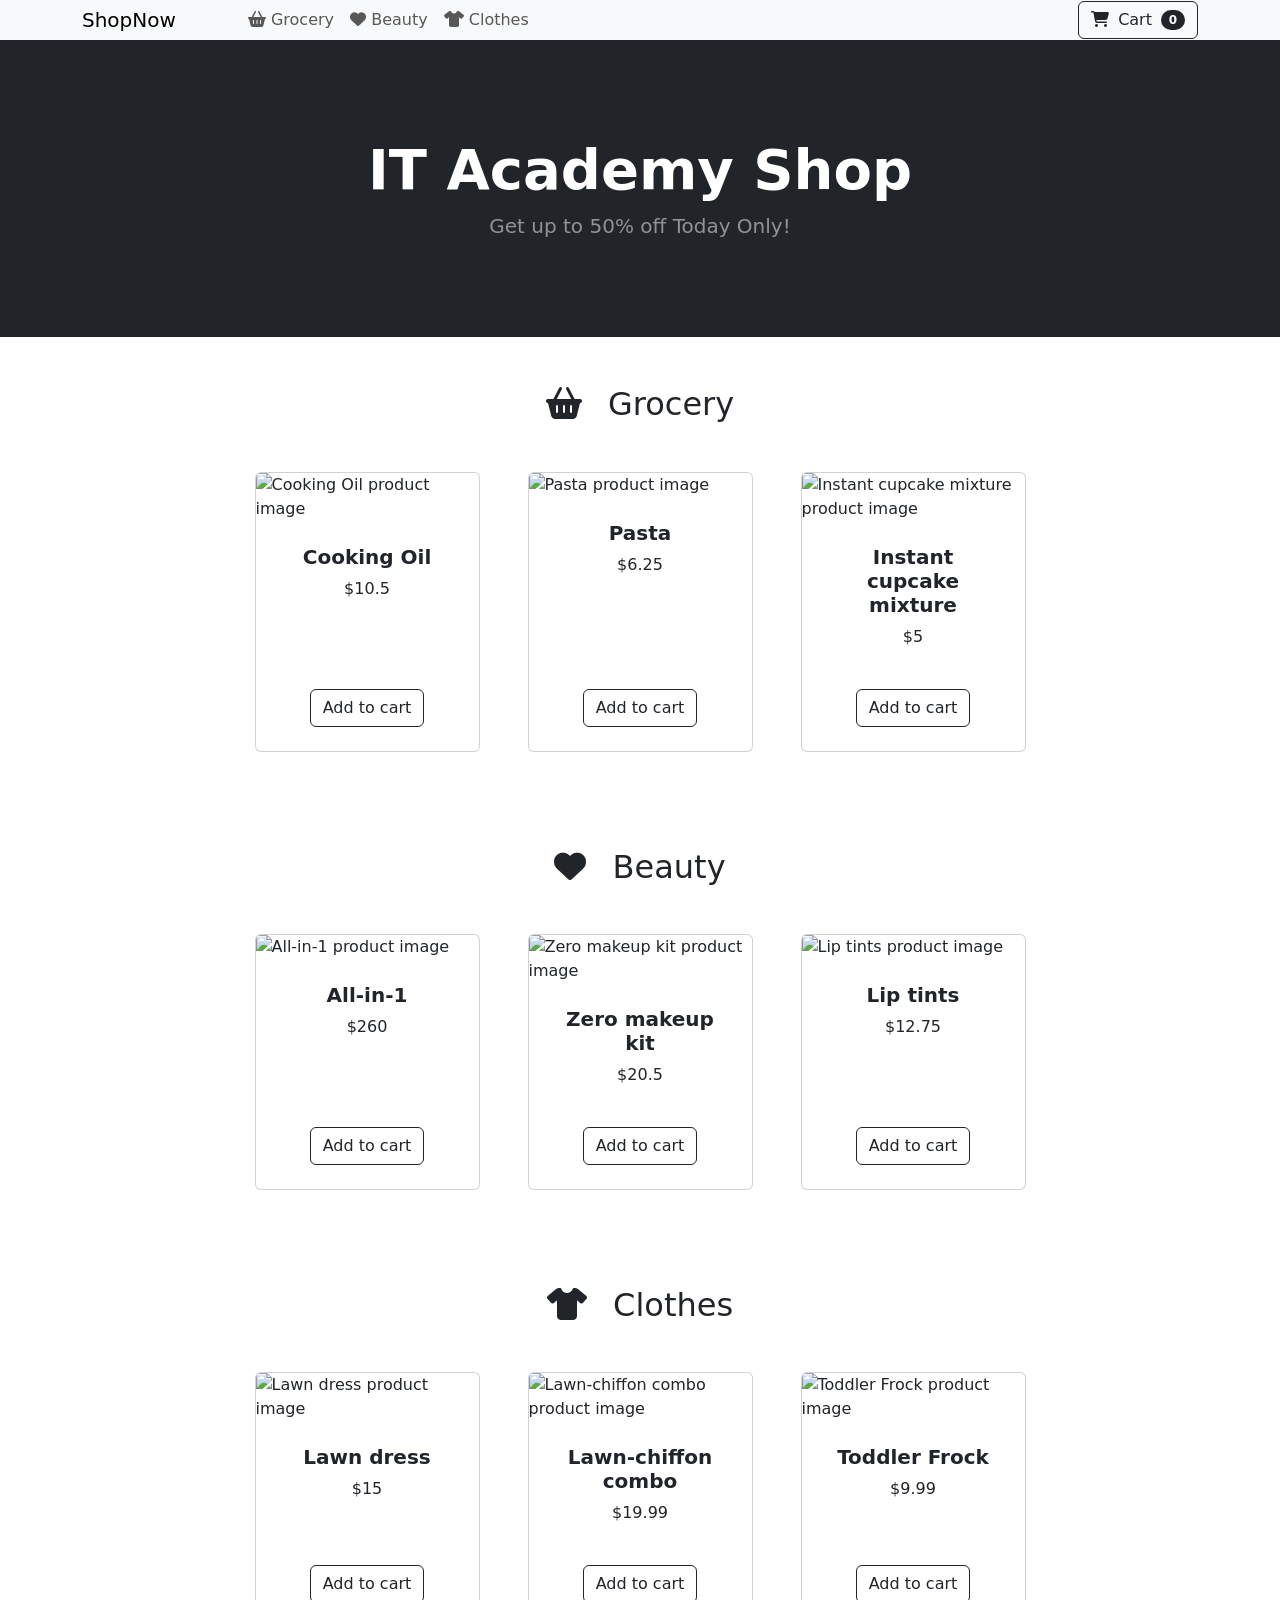
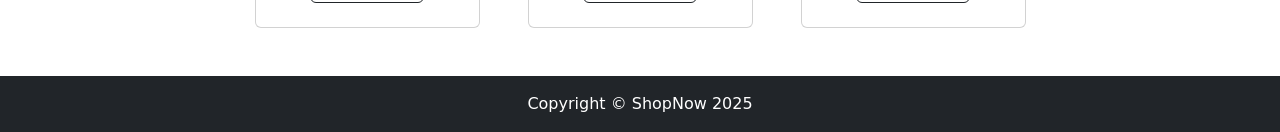
==== index.html @ 515b3934 "eShop logic implemented" ====
<!DOCTYPE html>
<html lang="en">

<head>
	<meta charset="utf-8" />
	<meta name="viewport" content="width=device-width, initial-scale=1, shrink-to-fit=no" />
	<meta name="description" content="ShopNow - Your one-stop shop for grocery, beauty and clothes" />
	<meta name="author" content="IT Academy" />
	<meta name="theme-color" content="#212529" />
	<title>ShopNow - Online Shopping</title>
	<!-- Favicon-->
	<link rel="icon" type="image/x-icon" href="images/favicon.ico" />
	<link href="https://cdn.jsdelivr.net/npm/bootstrap@5.3.0/dist/css/bootstrap.min.css" rel="stylesheet"
		integrity="sha384-9ndCyUaIbzAi2FUVXJi0CjmCapSmO7SnpJef0486qhLnuZ2cdeRhO02iuK6FUUVM" crossorigin="anonymous">

	<!-- Fontawesome icons-->
	<link rel="stylesheet" href="https://cdnjs.cloudflare.com/ajax/libs/font-awesome/6.4.0/css/all.min.css"
		integrity="sha512-iecdLmaskl7CVkqkXNQ/ZH/XLlvWZOJyj7Yy7tcenmpD1ypASozpmT/E0iPtmFIB46ZmdtAc9eNBvH0H/ZpiBw=="
		crossorigin="anonymous" referrerpolicy="no-referrer" />
	<link rel="stylesheet" href="css/styles.css">
</head>

<body>
	<!-- Skip Navigation -->
	<a href="#main-content" class="skip-link visually-hidden-focusable">Skip to main content</a>

	<!-- Navigation-->
	<header class="primary-header">
		<nav class="navbar py-3 py-lg-0 navbar-light bg-light navbar-expand-lg" id="main-nav">
			<div class="container">
				<a class="navbar-brand" href="#!" aria-label="ShopNow Home">ShopNow</a>

				<aside class="shopping-cart-wrapper d-flex flex-row order-lg-last align-items-center">
					<button class="navbar-toggler order-last" type="button" data-bs-toggle="collapse"
						data-bs-target="#navbar" aria-expanded="false" aria-controls="navbar"
						aria-label="Toggle navigation">
						<span class="navbar-toggler-icon"></span>
					</button>

					<div class="navbar-nav me-3 me-lg-0 d-flex flex-row align-items-center">
						<button class="btn btn-outline-dark cart-button" type="button" data-bs-toggle="modal"
							data-bs-target="#cartModal" data-bs-auto-close="outside" aria-label="Open shopping cart">
							<i class="fas fa-shopping-cart me-1" aria-hidden="true"></i>
							<span>Cart</span>
							<span class="badge bg-dark text-white ms-1 rounded-pill" id="count_product">0</span>
						</button>
					</div>
				</aside>

				<nav id="navbar" class="navbar-collapse collapse">
					<ul class="navbar-nav me-auto mb-4 mb-lg-0 ms-lg-5">
						<li class="nav-item">
							<a class="nav-link" href="#grocery">
								<i class="fas fa-shopping-basket" aria-hidden="true"></i>
								<span>Grocery</span>
							</a>
						</li>
						<li class="nav-item">
							<a class="nav-link" href="#beauty">
								<i class="fas fa-heart" aria-hidden="true"></i>
								<span>Beauty</span>
							</a>
						</li>
						<li class="nav-item">
							<a class="nav-link" href="#clothes">
								<i class="fas fa-tshirt" aria-hidden="true"></i>
								<span>Clothes</span>
							</a>
						</li>
					</ul>
				</nav>
			</div>
		</nav>
	</header>

	<main id="main-content">
		<!-- Hero Section -->
		<section class="hero bg-dark py-5" aria-label="Promotional banner">
			<div class="container px-4 px-lg-5 my-5">
				<div class="text-center text-white">
					<h1 class="display-4 fw-bolder">IT Academy Shop</h1>
					<p class="lead fw-normal text-white-50 mb-0">Get up to 50% off Today Only!</p>
				</div>
			</div>
		</section>

		<!-- Product Sections -->
		<article class="product-section pt-5" id="grocery">
			<h2 class="text-center">
				<i class="fas fa-shopping-basket pe-3" aria-hidden="true"></i>
				<span>Grocery</span>
			</h2>
			<div class="container px-4 px-lg-5 mt-5">
				<div class="row gx-4 gx-lg-5 row-cols-2 row-cols-md-3 row-cols-xl-4 justify-content-center">
					<!-- Product Cards -->
					<div class="col mb-5">
						<article class="card product-card h-100">
							<img class="card-img-top" src="./images/product.svg" alt="Cooking Oil product image"
								loading="lazy" />
							<div class="card-body p-4">
								<div class="text-center">
									<h3 class="h5 fw-bolder">Cooking Oil</h3>
									<p class="price">$10.5</p>
								</div>
							</div>
							<div class="card-footer p-4 pt-0 border-top-0 bg-transparent">
								<div class="text-center">
									<button type="button" class="btn btn-outline-dark add-to-cart" data-product-id="1"
										aria-label="Add Cooking Oil to cart">
										Add to cart
									</button>
								</div>
							</div>
						</article>
					</div>
					<div class="col mb-5">
						<article class="card product-card h-100">
							<img class="card-img-top" src="./images/product.svg" alt="Pasta product image"
								loading="lazy" />
							<div class="card-body p-4">
								<div class="text-center">
									<h3 class="h5 fw-bolder">Pasta</h3>
									<p class="price">$6.25</p>
								</div>
							</div>
							<div class="card-footer p-4 pt-0 border-top-0 bg-transparent">
								<div class="text-center">
									<button type="button" class="btn btn-outline-dark add-to-cart" data-product-id="2"
										aria-label="Add Pasta to cart">
										Add to cart
									</button>
								</div>
							</div>
						</article>
					</div>
					<div class="col mb-5">
						<article class="card product-card h-100">
							<img class="card-img-top" src="./images/product.svg"
								alt="Instant cupcake mixture product image" loading="lazy" />
							<div class="card-body p-4">
								<div class="text-center">
									<h3 class="h5 fw-bolder">Instant cupcake mixture</h3>
									<p class="price">$5</p>
								</div>
							</div>
							<div class="card-footer p-4 pt-0 border-top-0 bg-transparent">
								<div class="text-center">
									<button type="button" class="btn btn-outline-dark add-to-cart" data-product-id="3"
										aria-label="Add Instant cupcake mixture to cart">
										Add to cart
									</button>
								</div>
							</div>
						</article>
					</div>
				</div>
			</div>
		</article>
		<article class="product-section pt-5" id="beauty">
			<h2 class="text-center">
				<i class="fas fa-heart pe-3" aria-hidden="true"></i>
				<span>Beauty</span>
			</h2>
			<div class="container px-4 px-lg-5 mt-5">
				<div class="row gx-4 gx-lg-5 row-cols-2 row-cols-md-3 row-cols-xl-4 justify-content-center">
					<!-- Product Cards -->
					<div class="col mb-5">
						<article class="card product-card h-100">
							<img class="card-img-top" src="./images/product.svg" alt="All-in-1 product image"
								loading="lazy" />
							<div class="card-body p-4">
								<div class="text-center">
									<h3 class="h5 fw-bolder">All-in-1</h3>
									<p class="price">$260</p>
								</div>
							</div>
							<div class="card-footer p-4 pt-0 border-top-0 bg-transparent">
								<div class="text-center">
									<button type="button" class="btn btn-outline-dark add-to-cart" data-product-id="4"
										aria-label="Add All-in-1 to cart">
										Add to cart
									</button>
								</div>
							</div>
						</article>
					</div>
					<div class="col mb-5">
						<article class="card product-card h-100">
							<img class="card-img-top" src="./images/product.svg" alt="Zero makeup kit product image"
								loading="lazy" />
							<div class="card-body p-4">
								<div class="text-center">
									<h3 class="h5 fw-bolder">Zero makeup kit</h3>
									<p class="price">$20.5</p>
								</div>
							</div>
							<div class="card-footer p-4 pt-0 border-top-0 bg-transparent">
								<div class="text-center">
									<button type="button" class="btn btn-outline-dark add-to-cart" data-product-id="5"
										aria-label="Add Zero makeup kit to cart">
										Add to cart
									</button>
								</div>
							</div>
						</article>
					</div>
					<div class="col mb-5">
						<article class="card product-card h-100">
							<img class="card-img-top" src="./images/product.svg" alt="Lip tints product image"
								loading="lazy" />
							<div class="card-body p-4">
								<div class="text-center">
									<h3 class="h5 fw-bolder">Lip tints</h3>
									<p class="price">$12.75</p>
								</div>
							</div>
							<div class="card-footer p-4 pt-0 border-top-0 bg-transparent">
								<div class="text-center">
									<button type="button" class="btn btn-outline-dark add-to-cart" data-product-id="6"
										aria-label="Add Lip tints to cart">
										Add to cart
									</button>
								</div>
							</div>
						</article>
					</div>
				</div>
			</div>
		</article>
		<article class="product-section pt-5" id="clothes">
			<h2 class="text-center">
				<i class="fas fa-tshirt pe-3" aria-hidden="true"></i>
				<span>Clothes</span>
			</h2>
			<div class="container px-4 px-lg-5 mt-5">
				<div class="row gx-4 gx-lg-5 row-cols-2 row-cols-md-3 row-cols-xl-4 justify-content-center">
					<!-- Product Cards -->
					<div class="col mb-5">
						<article class="card product-card h-100">
							<img class="card-img-top" src="./images/product.svg" alt="Lawn dress product image"
								loading="lazy" />
							<div class="card-body p-4">
								<div class="text-center">
									<h3 class="h5 fw-bolder">Lawn dress</h3>
									<p class="price">$15</p>
								</div>
							</div>
							<div class="card-footer p-4 pt-0 border-top-0 bg-transparent">
								<div class="text-center">
									<button type="button" class="btn btn-outline-dark add-to-cart" data-product-id="7"
										aria-label="Add Lawn dress to cart">
										Add to cart
									</button>
								</div>
							</div>
						</article>
					</div>
					<div class="col mb-5">
						<article class="card product-card h-100">
							<img class="card-img-top" src="./images/product.svg" alt="Lawn-chiffon combo product image"
								loading="lazy" />
							<div class="card-body p-4">
								<div class="text-center">
									<h3 class="h5 fw-bolder">Lawn-chiffon combo</h3>
									<p class="price">$19.99</p>
								</div>
							</div>
							<div class="card-footer p-4 pt-0 border-top-0 bg-transparent">
								<div class="text-center">
									<button type="button" class="btn btn-outline-dark add-to-cart" data-product-id="8"
										aria-label="Add Lawn-chiffon combo to cart">
										Add to cart
									</button>
								</div>
							</div>
						</article>
					</div>
					<div class="col mb-5">
						<article class="card product-card h-100">
							<img class="card-img-top" src="./images/product.svg" alt="Toddler Frock product image"
								loading="lazy" />
							<div class="card-body p-4">
								<div class="text-center">
									<h3 class="h5 fw-bolder">Toddler Frock</h3>
									<p class="price">$9.99</p>
								</div>
							</div>
							<div class="card-footer p-4 pt-0 border-top-0 bg-transparent">
								<div class="text-center">
									<button type="button" class="btn btn-outline-dark add-to-cart" data-product-id="9"
										aria-label="Add Toddler Frock to cart">
										Add to cart
									</button>
								</div>
							</div>
						</article>
					</div>
				</div>
			</div>
		</article>
	</main>

	<!-- Footer-->
	<footer class="py-3 bg-dark">
		<div class="container">
			<p class="m-0 text-center text-white">Copyright &copy; ShopNow <span id="current-year">2025</span></p>
		</div>
	</footer>

	<div class="modal fade" id="cartModal" tabindex="-1" aria-labelledby="cartModalLabel" aria-hidden="true">
		<div class="modal-dialog">
			<div class="modal-content">
				<div class="modal-header">
					<h5 class="modal-title" id="cartModalLabel">
						<i class="fas fa-cart-arrow-down" aria-hidden="true"></i>
						My Cart
					</h5>
					<button type="button" class="btn-close" data-bs-dismiss="modal" aria-label="Close"></button>
				</div>
				<div class="modal-body">
					<h3 class="text-center bill px-5">Shopping Cart</h3>
					<div class="table-responsive">
						<table class="table">
							<thead>
								<tr>
									<th scope="col">Product</th>
									<th scope="col">Price</th>
									<th scope="col">Qty.</th>
									<th scope="col">Total <small>(with discount)</small></th>
								</tr>
							</thead>
							<tbody id="cart_list">
							</tbody>
						</table>
					</div>
					<div class="text-center fs-3">
						Total: $<span id="total_price">0</span>
					</div>
					<div class="text-center">
						<a href="checkout.html" class="btn btn-primary m-3">Checkout</a>
						<button type="button" class="btn btn-secondary m-3" id="clean-cart">Clean Cart</button>
					</div>
				</div>
			</div>
		</div>
	</div>

	<!-- Bootstrap core JS-->
	<script src="https://cdn.jsdelivr.net/npm/bootstrap@5.3.0/dist/js/bootstrap.bundle.min.js"
		integrity="sha384-geWF76RCwLtnZ8qwWowPQNguL3RmwHVBC9FhGdlKrxdiJJigb/j/68SIy3Te4Bkz" crossorigin="anonymous">
	</script>

	<!-- Core theme JS-->
	<script src="js/shop.js" type="module"></script>
	<script src="js/checkout.js" type="module"></script>
</body>

</html>
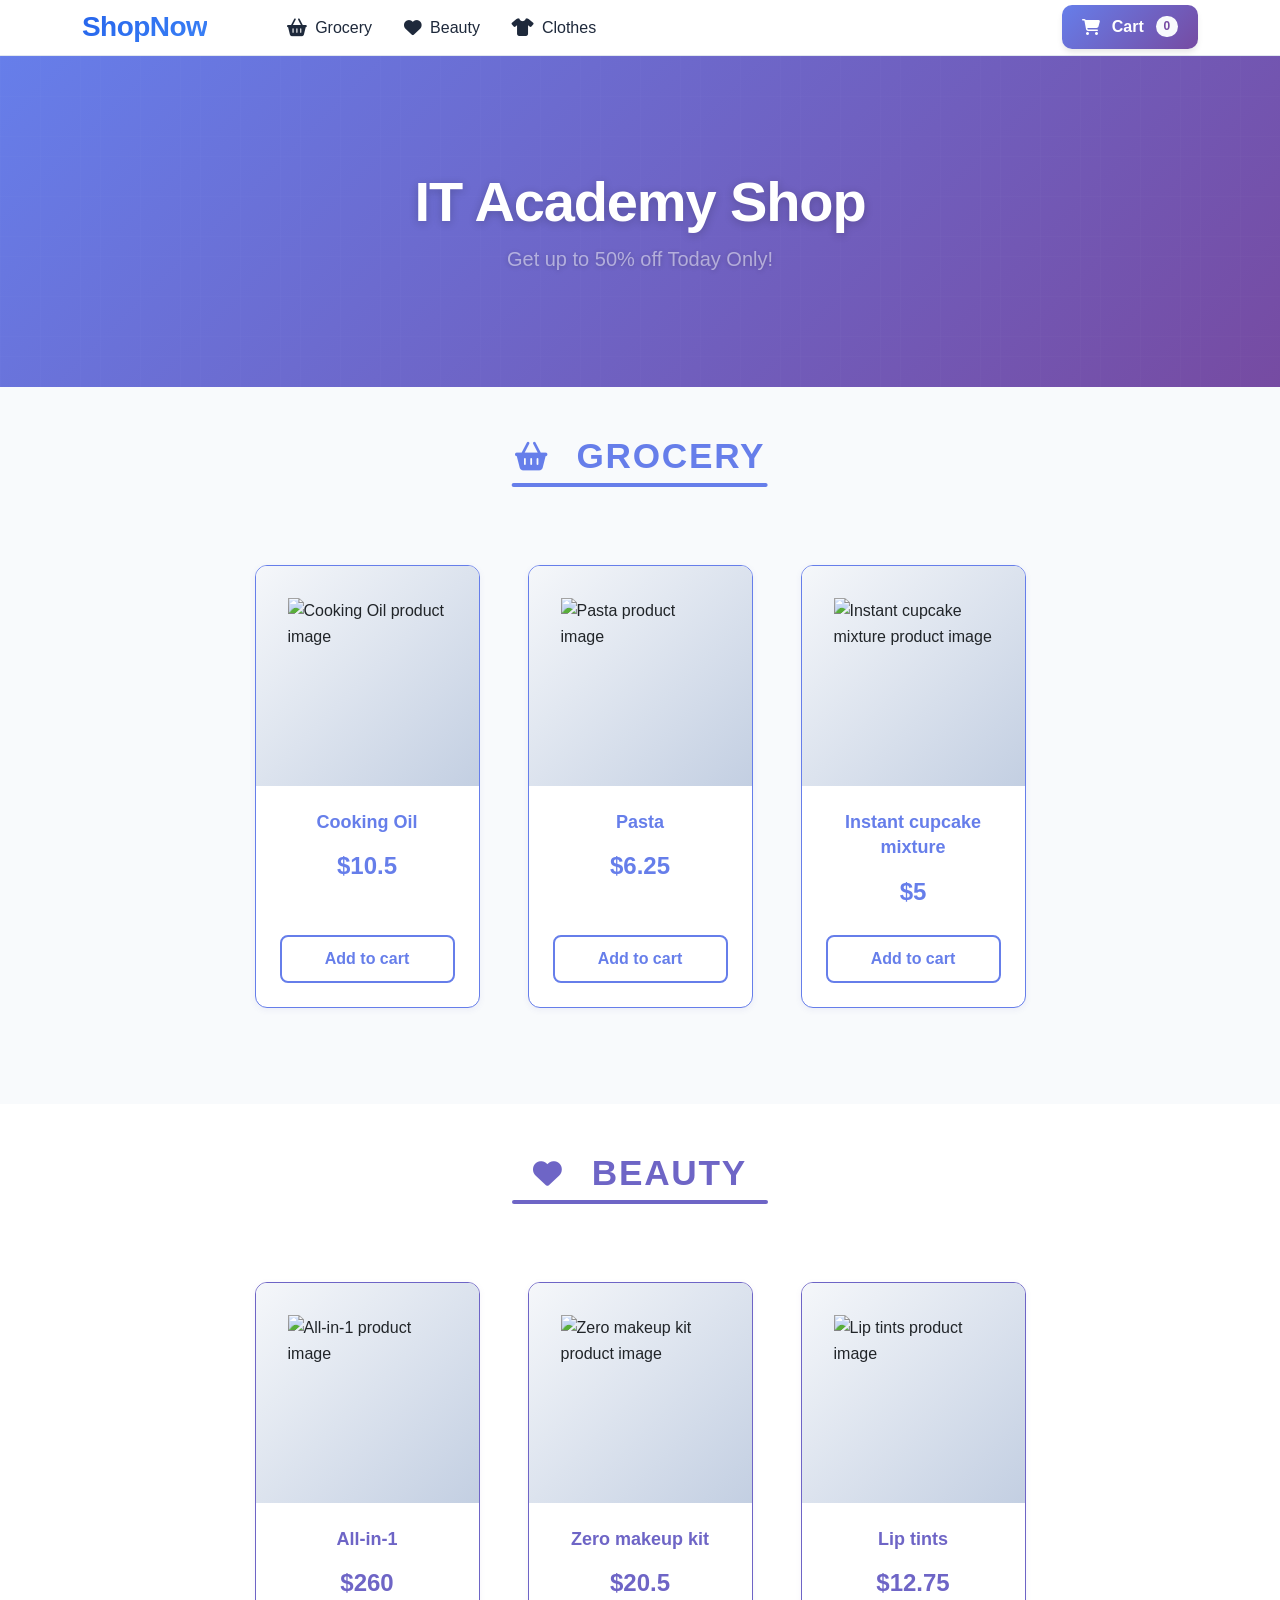
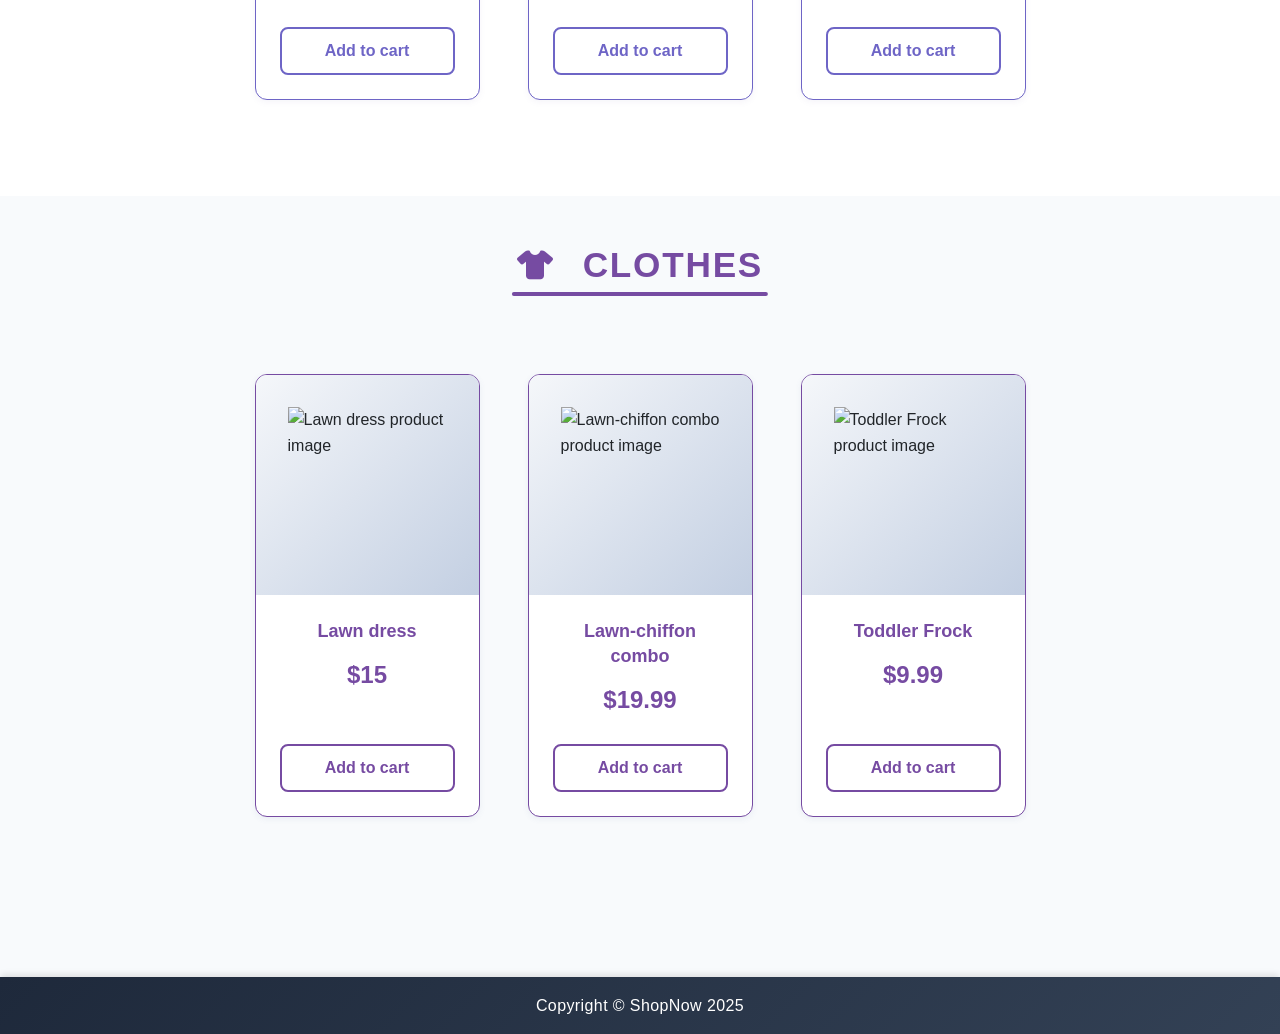
==== commit 5ac5075a: "Much better design" ====
--- a/index.html
+++ b/index.html
@@ -308,13 +308,10 @@
 	</footer>
 
 	<div class="modal fade" id="cartModal" tabindex="-1" aria-labelledby="cartModalLabel" aria-hidden="true">
-		<div class="modal-dialog">
+		<div class="modal-dialog modal-lg">
 			<div class="modal-content">
 				<div class="modal-header">
-					<h5 class="modal-title" id="cartModalLabel">
-						<i class="fas fa-cart-arrow-down" aria-hidden="true"></i>
-						My Cart
-					</h5>
+					<h5 class="modal-title" id="cartModalLabel"><i class="fas fa-cart-arrow-down" aria-hidden="true"></i>My Cart</h5>
 					<button type="button" class="btn-close" data-bs-dismiss="modal" aria-label="Close"></button>
 				</div>
 				<div class="modal-body">
@@ -329,8 +326,7 @@
 									<th scope="col">Total <small>(with discount)</small></th>
 								</tr>
 							</thead>
-							<tbody id="cart_list">
-							</tbody>
+							<tbody id="cart_list"></tbody>
 						</table>
 					</div>
 					<div class="text-center fs-3">
--- a/css/styles.css
+++ b/css/styles.css
@@ -0,0 +1,773 @@
+/* ===================================
+   SHOPNOW - ENHANCED PROFESSIONAL STYLES
+   =================================== */
+
+/* === ROOT VARIABLES === */
+:root {
+  --primary-color: #2563eb;
+  --primary-dark: #1e40af;
+  --primary-light: #3b82f6;
+  --secondary-color: #64748b;
+  --hero-left: #667eea;
+  --hero-center: #6e65c6;
+  --hero-right: #764ba2;
+  --accent-color: #f59e0b;
+  --success-color: #10b981;
+  --danger-color: #ef4444;
+  --background-light: #f8fafc;
+  --background-white: #ffffff;
+  --text-dark: #1e293b;
+  --border-color: #e2e8f0;
+  --shadow-sm: 0 1px 2px 0 rgba(0, 0, 0, 0.05);
+  --shadow-md: 0 4px 6px -1px rgba(0, 0, 0, 0.1);
+  --shadow-lg: 0 10px 15px -3px rgba(0, 0, 0, 0.1);
+  --shadow-xl: 0 20px 25px -5px rgba(0, 0, 0, 0.1);
+  --transition: all 0.3s cubic-bezier(0.4, 0, 0.2, 1);
+  --border-radius: 12px;
+}
+
+/* === GENERAL STYLES === */
+body {
+  font-family: 'Inter', -apple-system, BlinkMacSystemFont, 'Segoe UI', Roboto, sans-serif;
+  color: var(--text-dark);
+  background-color: var(--background-light);
+  line-height: 1.6;
+}
+
+/* === SKIP LINK === */
+.skip-link {
+  position: absolute;
+  top: -40px;
+  left: 0;
+  background: var(--primary-color);
+  color: white;
+  padding: 8px 16px;
+  text-decoration: none;
+  border-radius: 0 0 4px 0;
+  z-index: 9999;
+}
+
+.skip-link:focus {
+  top: 0;
+}
+
+/* === NAVIGATION === */
+.navbar {
+  background: var(--background-white) !important;
+  box-shadow: 0 2px 8px rgba(0, 0, 0, 0.06);
+  border-bottom: 1px solid var(--border-color);
+  padding: 1rem 0;
+}
+
+.navbar-brand {
+  font-size: 1.75rem;
+  font-weight: 800;
+  background: linear-gradient(135deg, var(--primary-color), var(--primary-light));
+  -webkit-background-clip: text;
+  -webkit-text-fill-color: transparent;
+  background-clip: text;
+  letter-spacing: -0.02em;
+  transition: var(--transition);
+}
+
+.navbar-brand:hover {
+  transform: scale(1.05);
+}
+
+.nav-link {
+  font-weight: 500;
+  color: var(--text-dark) !important;
+  padding: 0.5rem 1rem !important;
+  border-radius: 8px;
+  transition: var(--transition);
+  display: flex;
+  align-items: center;
+  gap: 0.5rem;
+}
+
+.nav-link:hover {
+  background-color: var(--background-light);
+  transform: translateY(-2px);
+}
+
+.nav-link[href="#grocery"]:hover {
+  color: var(--hero-left) !important;
+}
+
+.nav-link[href="#beauty"]:hover {
+  color: var(--hero-center) !important;
+}
+
+.nav-link[href="#clothes"]:hover {
+  color: var(--hero-right) !important;
+}
+
+.nav-link i {
+  font-size: 1.1rem;
+}
+
+/* === CART BUTTON === */
+.cart-button {
+  background: linear-gradient(135deg, var(--hero-left), var(--hero-right)) !important;
+  border: none !important;
+  color: white !important;
+  padding: 0.625rem 1.25rem !important;
+  border-radius: 10px;
+  font-weight: 600;
+  box-shadow: var(--shadow-md);
+  transition: var(--transition);
+  display: flex;
+  align-items: center;
+  gap: 0.5rem;
+}
+
+.cart-button #count_product{
+  color: var(--hero-right) !important;
+}
+
+.cart-button:hover {
+  transform: translateY(-2px);
+  box-shadow: var(--shadow-lg);
+  background: linear-gradient(135deg, var(--primary-dark), var(--primary-color)) !important;
+}
+
+.cart-button:hover #count_product{
+  color: var(--primary-dark) !important;
+}
+
+.cart-button .badge {
+  background-color: var(--background-light) !important;
+  font-weight: 700;
+  padding: 0.35em 0.65em;
+  animation: pulse 2s infinite;
+}
+
+@keyframes pulse {
+  0%, 100% { transform: scale(1); }
+  50% { transform: scale(1.1); }
+}
+
+/* === HERO SECTION === */
+.hero {
+  background: linear-gradient(135deg, var(--hero-left) 0%, var(--hero-right) 100%);
+  padding: 4rem 0 !important;
+  position: relative;
+  overflow: hidden;
+}
+
+.hero::before {
+  content: '';
+  position: absolute;
+  top: 0;
+  left: 0;
+  right: 0;
+  bottom: 0;
+  background: url('data:image/svg+xml,<svg width="100" height="100" xmlns="http://www.w3.org/2000/svg"><defs><pattern id="grid" width="40" height="40" patternUnits="userSpaceOnUse"><path d="M 40 0 L 0 0 0 40" fill="none" stroke="rgba(255,255,255,0.1)" stroke-width="1"/></pattern></defs><rect width="100" height="100" fill="url(%23grid)"/></svg>');
+  opacity: 0.3;
+}
+
+.hero .display-4 {
+  font-weight: 800;
+  letter-spacing: -0.02em;
+  text-shadow: 0 2px 10px rgba(0, 0, 0, 0.2);
+  position: relative;
+  z-index: 1;
+}
+
+.hero .lead {
+  font-size: 1.25rem;
+  font-weight: 500;
+  text-shadow: 0 1px 5px rgba(0, 0, 0, 0.2);
+  position: relative;
+  z-index: 1;
+}
+
+/* === PRODUCT SECTIONS === */
+.product-section {
+  padding: 3rem 0;
+  background-color: var(--background-white);
+}
+
+.product-section:nth-child(even) {
+  background-color: var(--background-light);
+}
+
+.product-section h2 {
+  display: inline-flex;
+  align-items: center;
+  justify-content: center;
+  gap: 0.75rem;
+  font-size: 2.2rem;
+  font-weight: 800;
+  color: var(--text-dark);
+  margin: 0 auto 2.5rem auto;
+  text-transform: uppercase;
+  letter-spacing: 0.05em;
+  position: relative;
+  width: fit-content;
+  left: 50%;
+  transform: translateX(-50%);
+}
+
+.product-section h2::after {
+  content: '';
+  position: absolute;
+  bottom: -10px;
+  left: 50%;
+  transform: translateX(-50%);
+  width: 20vw;
+  height: 4px;
+  background: currentColor;
+  border-radius: 2px;
+}
+
+#grocery h2 {
+  color: var(--hero-left);
+}
+
+#beauty h2 {
+  color: var(--hero-center);
+}
+
+#clothes h2 {
+  color: var(--hero-right);
+}
+
+.product-section h2 i {
+  color: inherit;
+  font-size: 1.8rem;
+}
+
+/* === PRODUCT CARDS === */
+.product-card {
+  border-radius: var(--border-radius);
+  transition: var(--transition);
+  overflow: hidden;
+  background: var(--background-white);
+  height: 100%;
+  display: flex;
+  flex-direction: column;
+}
+
+#grocery .product-card {
+  border: 1px solid var(--hero-left);
+  box-shadow: 0 2px 6px rgba(90, 86, 179, 0.08);
+}
+
+#beauty .product-card {
+  border: 1px solid var(--hero-center);
+  box-shadow: 0 2px 6px rgba(124, 109, 176, 0.08);
+}
+
+#clothes .product-card {
+  border: 1px solid var(--hero-right);
+  box-shadow: 0 2px 6px rgba(79, 107, 150, 0.08);
+}
+
+.product-card:hover {
+  transform: translateY(-8px);
+  border-color: var(--primary-light);
+}
+
+#grocery .product-card:hover {
+  box-shadow: 0 4px 12px rgba(90, 86, 179, 0.15);
+}
+
+#beauty .product-card:hover {
+  box-shadow: 0 4px 12px rgba(124, 109, 176, 0.15);
+}
+
+#clothes .product-card:hover {
+  box-shadow: 0 4px 12px rgba(79, 107, 150, 0.15);
+}
+
+.product-card .card-img-top {
+  height: 220px;
+  object-fit: cover;
+  background: linear-gradient(135deg, #f5f7fa 0%, #c3cfe2 100%);
+  padding: 2rem;
+  transition: var(--transition);
+}
+
+.product-card:hover .card-img-top {
+  transform: scale(1.05);
+}
+
+.product-card .card-body {
+  flex: 1;
+  display: flex;
+  flex-direction: column;
+  padding: 1.5rem;
+}
+
+.product-card h3 {
+  font-size: 1.125rem;
+  font-weight: 600;
+  margin-bottom: 0.75rem;
+  line-height: 1.4;
+}
+
+#grocery .product-card h3,
+#grocery .product-card .price,
+#grocery .product-card .btn {
+  color: var(--hero-left);
+}
+
+#beauty .product-card h3,
+#beauty .product-card .price,
+#beauty .product-card .btn {
+  color: var(--hero-center);
+}
+
+#clothes .product-card h3,
+#clothes .product-card .price,
+#clothes .product-card .btn {
+  color: var(--hero-right);
+}
+
+.product-card .price {
+  font-size: 1.5rem;
+  font-weight: 700;
+  margin: 0;
+}
+
+.product-card .card-footer {
+  background-color: transparent;
+  border-top: 1px solid var(--border-color);
+  padding: 1.25rem;
+}
+
+.product-card .btn {
+  width: 100%;
+  background-color: transparent;
+  font-weight: 600;
+  padding: 0.625rem 1.25rem;
+  border-radius: 8px;
+  transition: var(--transition);
+}
+
+#grocery .product-card .btn{
+  border: 2px solid var(--hero-left);
+}
+
+#beauty .product-card .btn{
+  border: 2px solid var(--hero-center);
+}
+
+#clothes .product-card .btn{
+  border: 2px solid var(--hero-right);
+}
+
+.product-card .btn:hover {
+  transform: scale(1.02);
+  box-shadow: var(--shadow-md);
+}
+
+#grocery .product-card .btn:hover{
+  background-color: var(--hero-left);
+  color: white;
+}
+
+#beauty .product-card .btn:hover{
+  background-color: var(--hero-center);
+  color: white;
+}
+
+#clothes .product-card .btn:hover{
+  background-color: var(--hero-right);
+  color: white;
+}
+
+/* === CHECKOUT PAGE === */
+.head {
+  font-size: 2.25rem;
+  font-weight: 700;
+  color: var(--text-dark);
+  position: relative;
+  display: inline-block;
+  padding-bottom: 1rem;
+}
+
+.head::after {
+  content: '';
+  position: absolute;
+  bottom: 0;
+  left: 50%;
+  transform: translateX(-50%);
+  width: 80px;
+  height: 4px;
+  background: linear-gradient(90deg, var(--primary-color), var(--primary-light));
+  border-radius: 2px;
+}
+
+.bord {
+  border: 1px solid var(--border-color);
+  border-radius: var(--border-radius);
+  background-color: var(--background-white);
+  transition: var(--transition);
+}
+
+.bord:hover {
+  box-shadow: var(--shadow-lg);
+  border-color: var(--primary-light);
+}
+
+.bord h3 {
+  font-size: 1.125rem;
+  font-weight: 600;
+  color: var(--text-dark);
+  padding: 1.25rem;
+  border-radius: var(--border-radius);
+  background: linear-gradient(135deg, #f8fafc 0%, #e2e8f0 100%);
+}
+
+.bord h3 i {
+  color: var(--primary-color);
+  margin-right: 0.5rem;
+  font-size: 1.25rem;
+}
+
+/* === FORM STYLES === */
+.form {
+  background-color: var(--background-white);
+  border-radius: var(--border-radius);
+  padding: 2rem;
+}
+
+.form-label {
+  font-weight: 600;
+  color: var(--text-dark);
+  margin-bottom: 0.5rem;
+  font-size: 0.95rem;
+}
+
+.form-control {
+  border: 2px solid var(--border-color);
+  border-radius: 8px;
+  padding: 0.75rem 1rem;
+  font-size: 1rem;
+  transition: var(--transition);
+  background-color: var(--background-light);
+}
+
+.form-control:focus {
+  border-color: var(--primary-color);
+  box-shadow: 0 0 0 3px rgba(37, 99, 235, 0.1);
+  background-color: var(--background-white);
+}
+
+.form-control.is-invalid {
+  border-color: var(--danger-color);
+  background-color: #fef2f2;
+}
+
+.invalid-feedback {
+  font-size: 0.875rem;
+  font-weight: 500;
+  color: var(--danger-color);
+  margin-top: 0.5rem;
+}
+
+.btn-primary {
+  background: linear-gradient(135deg, var(--primary-color), var(--primary-light)) !important;
+  border: none !important;
+  color: white !important;
+  font-weight: 600;
+  padding: 0.875rem 2rem;
+  border-radius: 10px;
+  box-shadow: var(--shadow-md);
+  transition: var(--transition);
+}
+
+.btn-primary:hover {
+  transform: translateY(-2px);
+  box-shadow: var(--shadow-lg);
+}
+
+.btn-secondary {
+  background-color: var(--secondary-color) !important;
+  border: none !important;
+  color: white !important;
+  font-weight: 600;
+  padding: 0.875rem 2rem;
+  border-radius: 8px;
+  transition: var(--transition);
+}
+
+.btn-secondary:hover {
+  background-color: #475569 !important;
+  transform: translateY(-2px);
+}
+
+/* === MODAL STYLES === */
+.modal-content {
+  border: none;
+  border-radius: var(--border-radius);
+  box-shadow: var(--shadow-xl);
+}
+
+.modal-content .btn-primary{
+  background: linear-gradient(135deg, var(--primary-dark), var(--primary-color)) !important;
+}
+
+.modal-content .btn-secondary{
+  background: linear-gradient(135deg, var(--secondary-color), var(--secondary-color)) !important;
+}
+
+.modal-content .btn-primary:hover{
+  background: linear-gradient(135deg, var(--hero-left), var(--hero-center)) !important;
+}
+
+.modal-content .btn-secondary:hover{
+  background: linear-gradient(135deg, var(--primary-color), var(--secondary-color)) !important;
+}
+
+.modal-header {
+  background: linear-gradient(180deg, var(--hero-left), var(--hero-center));
+  color: white;
+  border-radius: var(--border-radius) var(--border-radius) 0 0;
+  padding: 1.5rem;
+}
+
+.modal-header .modal-title {
+  font-weight: 700;
+  font-size: 1.5rem;
+}
+
+.modal-header .btn-close {
+  filter: brightness(0) invert(1);
+  opacity: 0.8;
+}
+
+.modal-header .btn-close:hover {
+  opacity: 1;
+}
+
+.modal-body {
+  padding: 2rem;
+}
+
+.modal-body .bill {
+  font-size: 1.5rem;
+  font-weight: 700;
+  color: var(--text-dark);
+  margin-bottom: 1.5rem;
+}
+
+/* === TABLE STYLES === */
+.table {
+  border-collapse: separate;
+  border-spacing: 0;
+}
+
+.table thead th {
+  background: linear-gradient(135deg, #f8fafc 0%, #e2e8f0 100%);
+  color: var(--text-dark);
+  font-weight: 600;
+  text-transform: uppercase;
+  font-size: 0.875rem;
+  letter-spacing: 0.025em;
+  padding: 1rem;
+  border: none;
+}
+
+.table tbody tr {
+  transition: var(--transition);
+  border-bottom: 1px solid var(--border-color);
+}
+
+.table tbody tr:hover {
+  background-color: var(--background-light);
+}
+
+.table tbody td {
+  padding: 1rem;
+  vertical-align: middle;
+  border: none;
+}
+
+.table tbody th {
+  font-weight: 600;
+  color: var(--text-dark);
+}
+
+.table .btn-primary {
+  padding: 0.375rem 0.75rem;
+  font-size: 0.875rem;
+  border-radius: 6px;
+  min-width: 36px;
+}
+
+.table .d-flex {
+  gap: 0.75rem;
+  font-weight: 600;
+  color: var(--text-dark);
+}
+
+.text-center.fs-3 {
+  font-weight: 700;
+  color: var(--text-dark);
+  padding: 1.5rem;
+  background: linear-gradient(135deg, #f8fafc 0%, #e2e8f0 100%);
+  border-radius: 8px;
+  margin: 1.5rem 0;
+}
+
+.text-center.fs-3 span {
+  color: var(--primary-color);
+  font-size: 2rem;
+}
+
+.text-muted {
+  color: var(--secondary-color) !important;
+  font-style: italic;
+}
+
+.table th,
+.table td {
+  text-align: center;
+  vertical-align: middle !important;
+}
+
+/* === SUCCESS MODAL === */
+#successModal .modal-header {
+  background: linear-gradient(135deg, var(--success-color), #059669) !important;
+}
+
+#successModal .modal-body {
+  text-align: center;
+  padding: 3rem 2rem;
+}
+
+#successModal .modal-body p {
+  font-size: 1.125rem;
+  color: var(--text-dark);
+  line-height: 1.8;
+}
+
+/* === FOOTER === */
+footer {
+  background: linear-gradient(135deg, #1e293b 0%, #334155 100%);
+  color: white;
+  padding: 2rem 0;
+  margin-top: 4rem;
+  box-shadow: 0 -4px 6px -1px rgba(0, 0, 0, 0.1);
+}
+
+footer p {
+  margin: 0;
+  font-weight: 500;
+  letter-spacing: 0.025em;
+}
+
+/* === RESPONSIVE DESIGN === */
+@media (max-width: 768px) {
+  .hero {
+    padding: 3rem 0 !important;
+  }
+
+  .hero .display-4 {
+    font-size: 2rem;
+  }
+
+  .hero .lead {
+    font-size: 1rem;
+  }
+
+  .product-section h2 {
+    font-size: 1.5rem;
+  }
+
+  .product-card .card-img-top {
+    height: 180px;
+  }
+
+  .navbar-brand {
+    font-size: 1.5rem;
+  }
+
+  .form {
+    padding: 1.5rem;
+  }
+
+  .bord h3 {
+    font-size: 1rem;
+    padding: 1rem;
+  }
+}
+
+@media (max-width: 576px) {
+  .cart-button {
+    padding: 0.5rem 0.875rem !important;
+    font-size: 0.875rem;
+  }
+
+  .nav-link {
+    padding: 0.5rem !important;
+  }
+
+  .product-card .card-body {
+    padding: 1rem;
+  }
+
+  .product-card .card-footer {
+    padding: 1rem;
+  }
+
+  .table {
+    font-size: 0.875rem;
+  }
+
+  .table .btn-primary {
+    padding: 0.25rem 0.5rem;
+    font-size: 0.75rem;
+  }
+}
+
+/* === ANIMATIONS === */
+@keyframes fadeIn {
+  from {
+    opacity: 0;
+    transform: translateY(20px);
+  }
+  to {
+    opacity: 1;
+    transform: translateY(0);
+  }
+}
+
+.product-card {
+  animation: fadeIn 0.5s ease-out;
+}
+
+/* === ACCESSIBILITY IMPROVEMENTS === */
+.btn:focus,
+.form-control:focus,
+.nav-link:focus {
+  outline: 3px solid var(--primary-color);
+  outline-offset: 2px;
+}
+
+.visually-hidden-focusable:focus {
+  position: static;
+  width: auto;
+  height: auto;
+}
+
+/* === PRINT STYLES === */
+@media print {
+  .navbar,
+  footer,
+  .btn,
+  .modal {
+    display: none !important;
+  }
+
+  body {
+    background: white;
+  }
+
+  .product-card {
+    page-break-inside: avoid;
+  }
+}
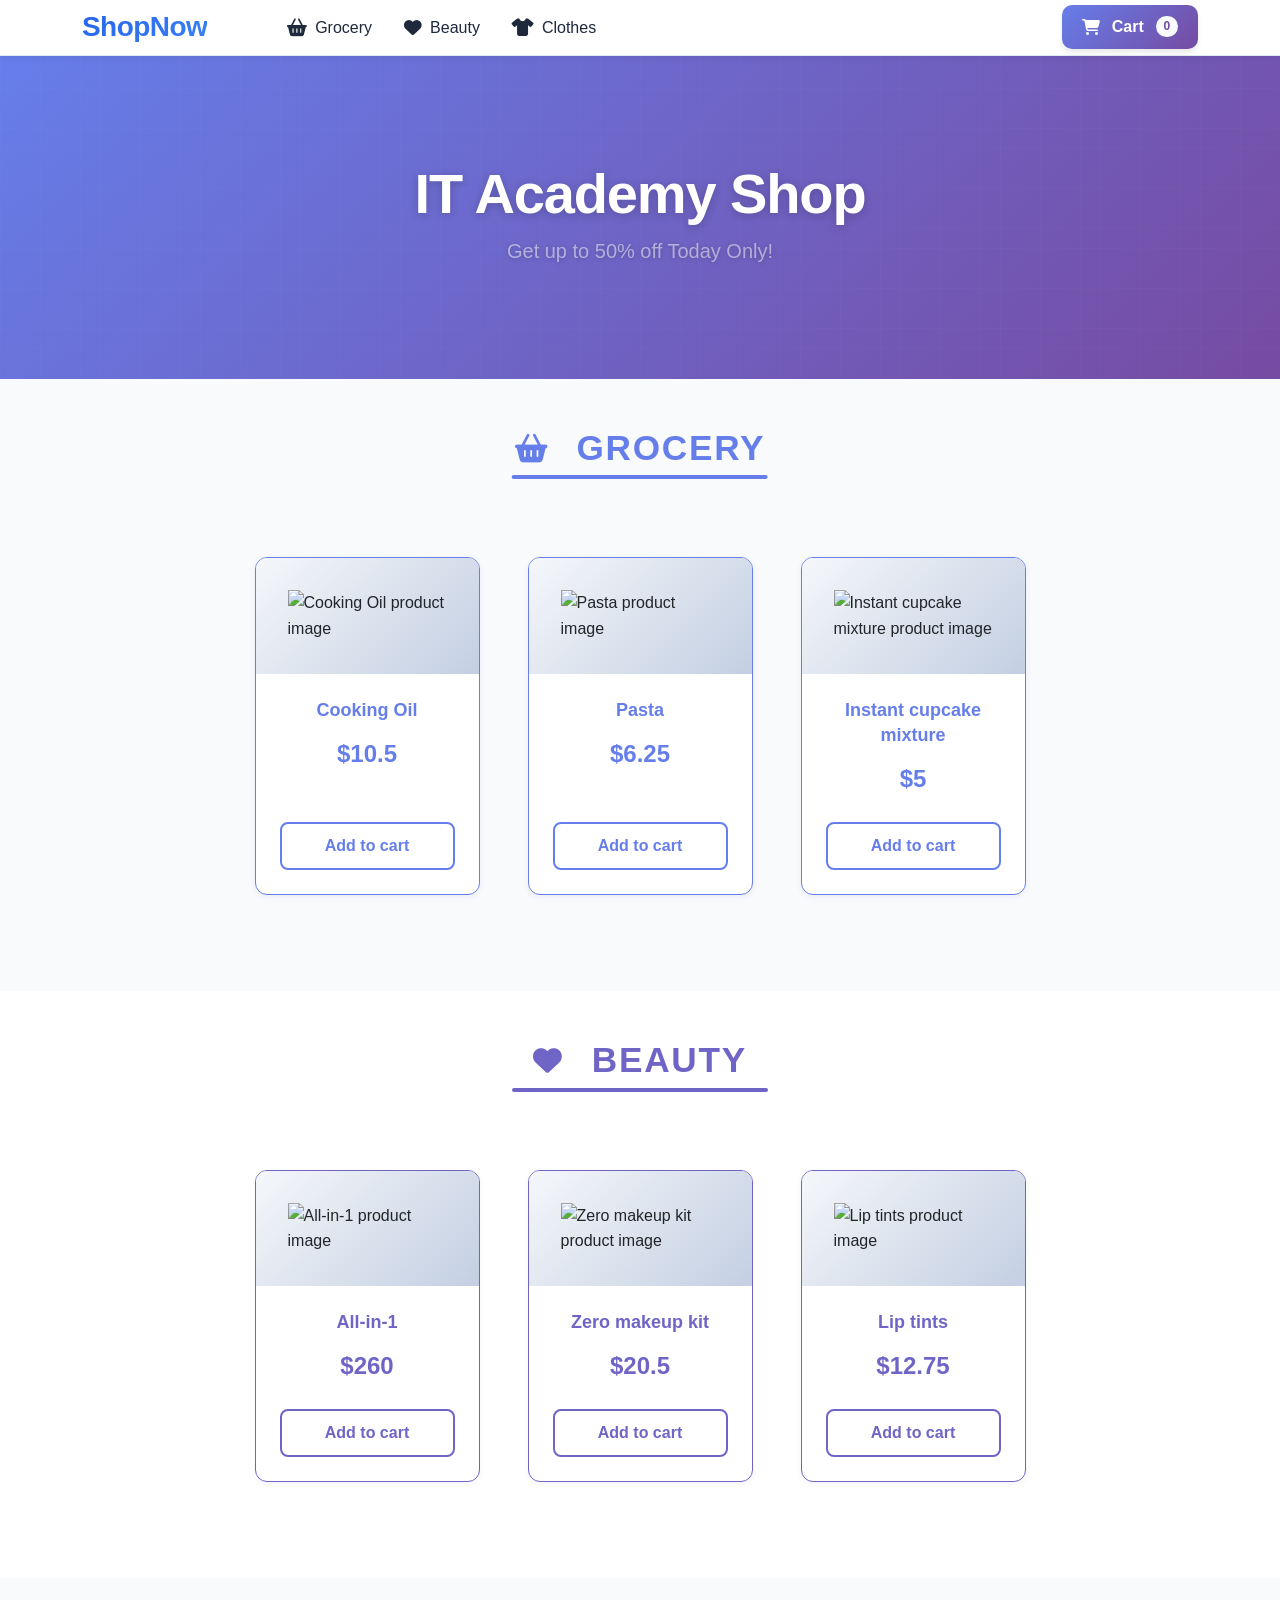
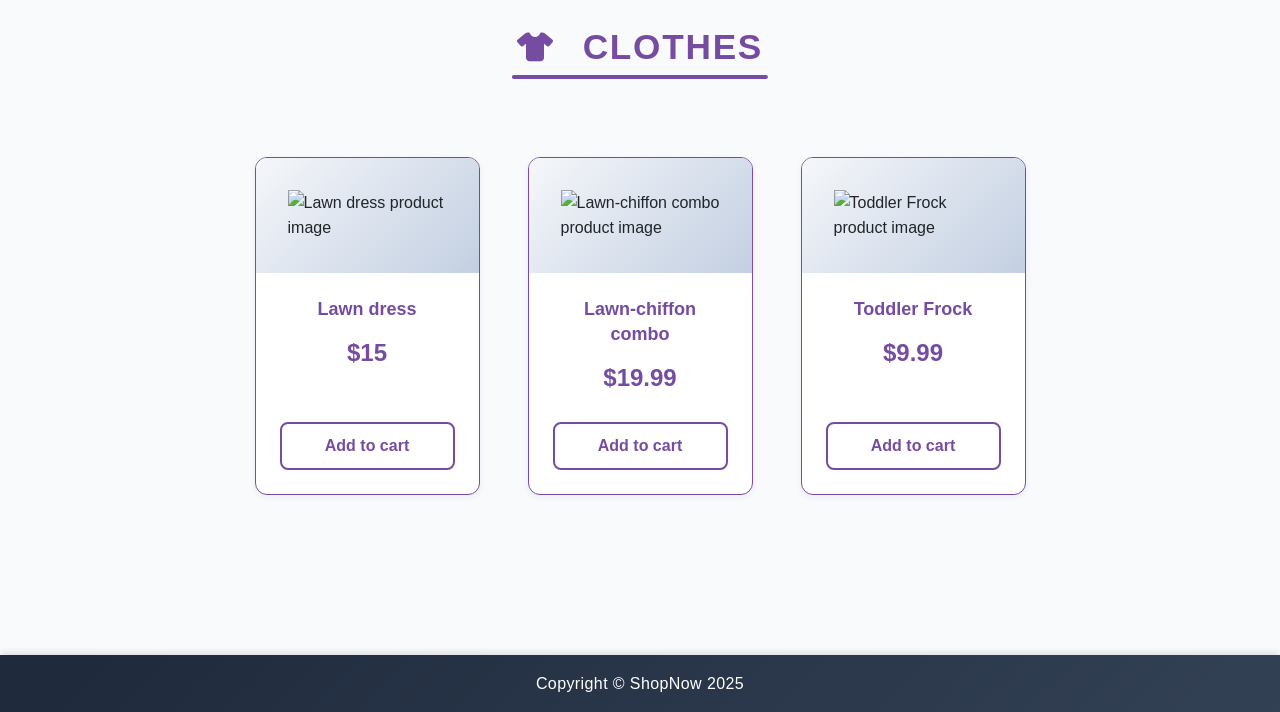
==== commit e3d4b57b: "Checkout design and imported logic. Navbar top fixed" ====
--- a/index.html
+++ b/index.html
@@ -20,13 +20,13 @@
 	<link rel="stylesheet" href="css/styles.css">
 </head>
 
-<body>
+<body class="pt-5">
 	<!-- Skip Navigation -->
 	<a href="#main-content" class="skip-link visually-hidden-focusable">Skip to main content</a>
 
 	<!-- Navigation-->
 	<header class="primary-header">
-		<nav class="navbar py-3 py-lg-0 navbar-light bg-light navbar-expand-lg" id="main-nav">
+		<nav class="navbar py-3 py-lg-0 navbar-light bg-light navbar-expand-lg fixed-top" id="main-nav">
 			<div class="container">
 				<a class="navbar-brand" href="#!" aria-label="ShopNow Home">ShopNow</a>
 
--- a/css/styles.css
+++ b/css/styles.css
@@ -282,7 +282,6 @@
 }
 
 .product-card .card-img-top {
-  height: 220px;
   object-fit: cover;
   background: linear-gradient(135deg, #f5f7fa 0%, #c3cfe2 100%);
   padding: 2rem;
@@ -427,6 +426,22 @@
   font-size: 1.25rem;
 }
 
+.cart-summary-box .btn-primary{
+  background: linear-gradient(135deg, var(--primary-dark), var(--primary-color)) !important;
+}
+
+.nav-link[href="./index.html#grocery"]:hover {
+  color: var(--hero-left) !important;
+}
+
+.nav-link[href="./index.html#beauty"]:hover {
+  color: var(--hero-center) !important;
+}
+
+.nav-link[href="./index.html#clothes"]:hover {
+  color: var(--hero-right) !important;
+}
+
 /* === FORM STYLES === */
 .form {
   background-color: var(--background-white);
@@ -442,18 +457,16 @@
 }
 
 .form-control {
-  border: 2px solid var(--border-color);
-  border-radius: 8px;
   padding: 0.75rem 1rem;
   font-size: 1rem;
-  transition: var(--transition);
   background-color: var(--background-light);
 }
 
 .form-control:focus {
-  border-color: var(--primary-color);
-  box-shadow: 0 0 0 3px rgba(37, 99, 235, 0.1);
-  background-color: var(--background-white);
+  transition: none;
+  border-color: transparent;
+  box-shadow: none;
+  outline: none;
 }
 
 .form-control.is-invalid {
@@ -469,7 +482,7 @@
 }
 
 .btn-primary {
-  background: linear-gradient(135deg, var(--primary-color), var(--primary-light)) !important;
+  background: linear-gradient(135deg, var(--primary-dark), var(--primary-color)) !important;
   border: none !important;
   color: white !important;
   font-weight: 600;
@@ -482,6 +495,8 @@
 .btn-primary:hover {
   transform: translateY(-2px);
   box-shadow: var(--shadow-lg);
+  background: linear-gradient(135deg, var(--hero-left), var(--hero-center)) !important;
+
 }
 
 .btn-secondary {
@@ -564,7 +579,6 @@
   background: linear-gradient(135deg, #f8fafc 0%, #e2e8f0 100%);
   color: var(--text-dark);
   font-weight: 600;
-  text-transform: uppercase;
   font-size: 0.875rem;
   letter-spacing: 0.025em;
   padding: 1rem;
@@ -631,7 +645,7 @@
 
 /* === SUCCESS MODAL === */
 #successModal .modal-header {
-  background: linear-gradient(135deg, var(--success-color), #059669) !important;
+  background: linear-gradient(135deg, var(--hero-left), var(--hero-right)) !important;
 }
 
 #successModal .modal-body {
